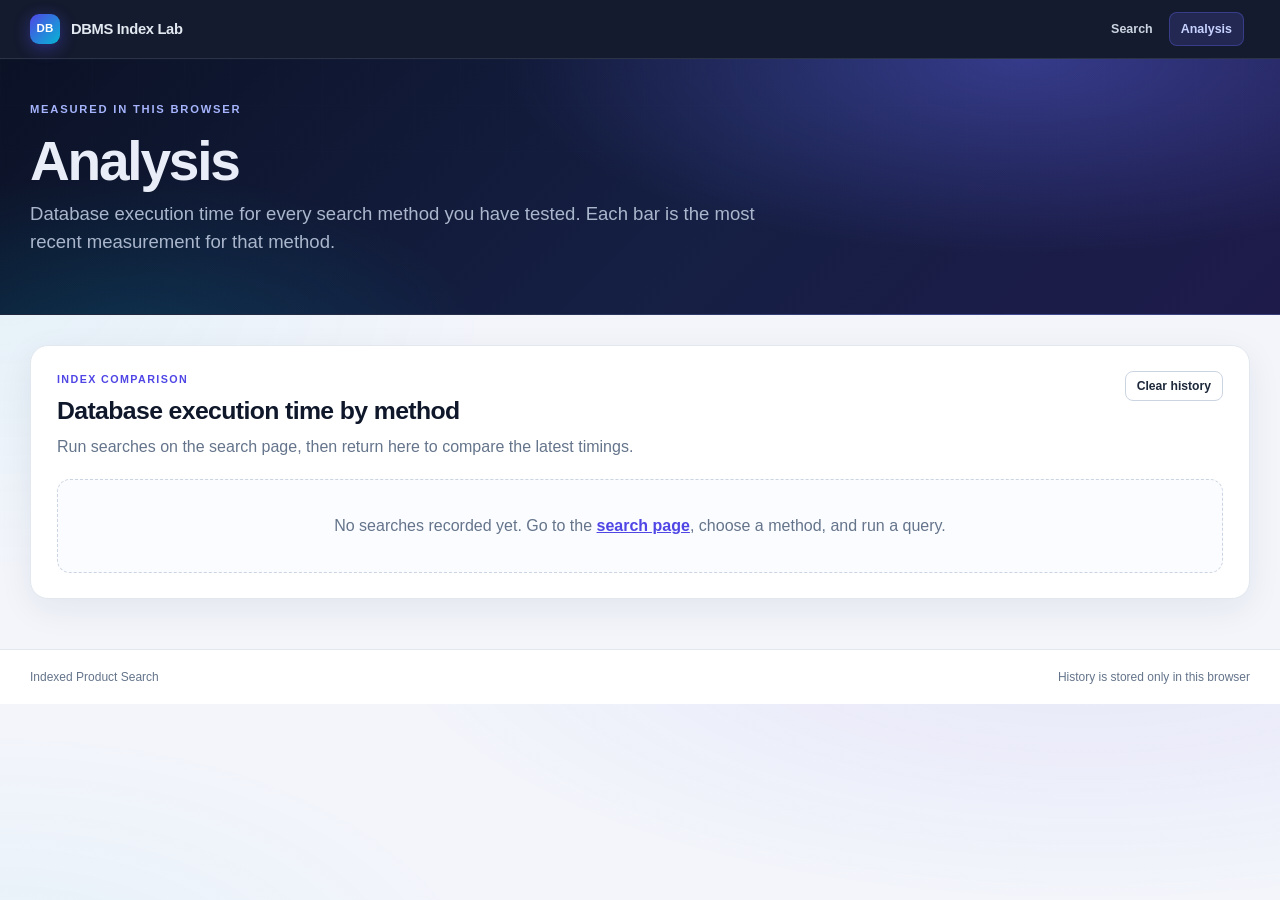
==== templates/analysis.html @ 2d2a79c1 "Simplify search app to six methods with analysis dashboard - Remove standalone B-tree method and ben" ====
<!DOCTYPE html>
<html lang="en">
<head>
  <meta charset="UTF-8" />
  <meta name="viewport" content="width=device-width, initial-scale=1.0" />
  <title>Analysis · Indexed Product Search</title>
  <meta name="description" content="Database execution time for each search method you have tested." />
  <link rel="stylesheet" href="/static/css/style.css" />
</head>
<body>
  <div class="topbar">
    <div class="wrap topbar-inner">
      <div class="brand">
        <span class="brand-mark">DB</span>
        <span class="brand-text">DBMS Index Lab</span>
      </div>
      <div class="topbar-right">
        <nav class="topbar-nav" aria-label="Primary">
          <a class="nav-link" href="/">Search</a>
          <a class="nav-link active" href="/analysis">Analysis</a>
        </nav>
      </div>
    </div>
  </div>

  <header class="hero hero-compact">
    <div class="wrap">
      <p class="eyebrow">Measured in this browser</p>
      <h1>Analysis</h1>
      <p class="subtitle">
        Database execution time for every search method you have tested. Each bar is the most recent measurement for that method.
      </p>
    </div>
  </header>

  <main class="wrap">
    <section class="panel" aria-labelledby="analysisTitle">
      <div class="panel-heading">
        <div>
          <p class="section-kicker">Index comparison</p>
          <h2 id="analysisTitle">Database execution time by method</h2>
          <p class="muted">Run searches on the search page, then return here to compare the latest timings.</p>
        </div>
        <button id="clearHistoryBtn" class="btn btn-secondary btn-small" type="button">Clear history</button>
      </div>

      <div id="analysisEmpty" class="empty-state" hidden>
        No searches recorded yet. Go to the <a href="/">search page</a>, choose a method, and run a query.
      </div>

      <div id="analysisContent" hidden>
        <div class="metric-grid" id="analysisSummary"></div>

        <div class="chart-card">
          <div class="chart-head">
            <div>
              <h3>Latest database execution time</h3>
              <p class="muted">Milliseconds spent inside PostgreSQL for the actual search query.</p>
            </div>
          </div>
          <div class="chart-wrap"><canvas id="analysisChart"></canvas></div>
        </div>

        <div class="table-card">
          <div class="chart-head">
            <div>
              <h3>Tested methods</h3>
              <p class="muted">The most recent query and measurement for each method.</p>
            </div>
          </div>
          <div class="table-scroll">
            <table id="analysisTable">
              <thead>
                <tr>
                  <th>Method</th>
                  <th>Last query</th>
                  <th class="num">DB time</th>
                  <th class="num">Results</th>
                  <th>Measured</th>
                </tr>
              </thead>
              <tbody></tbody>
            </table>
          </div>
        </div>
      </div>
    </section>
  </main>

  <footer class="footer">
    <div class="wrap footer-inner">
      <span>Indexed Product Search</span>
      <span>History is stored only in this browser</span>
    </div>
  </footer>

  <script src="/static/vendor/chart.umd.min.js"></script>
  <script src="/static/js/analysis.js"></script>
</body>
</html>
---- static/css/style.css ----
:root {
  --bg: #f3f5fb;
  --bg-soft: #eef1f8;
  --card: #ffffff;
  --ink: #0f172a;
  --ink-2: #1e293b;
  --muted: #64748b;
  --muted-2: #94a3b8;
  --line: #e2e8f0;
  --line-strong: #cbd5e1;
  --primary: #4f46e5;
  --primary-dark: #3730a3;
  --primary-soft: #eef2ff;
  --cyan: #06b6d4;
  --green: #059669;
  --green-soft: #ecfdf5;
  --amber: #d97706;
  --amber-soft: #fffbeb;
  --red: #dc2626;
  --red-soft: #fef2f2;
  --navy: #0b1226;
  --navy-2: #131c38;
  --radius: 18px;
  --radius-sm: 11px;
  --shadow: 0 10px 35px rgba(15, 23, 42, 0.07);
  --shadow-lg: 0 22px 60px rgba(15, 23, 42, 0.12);
  --mono: "SFMono-Regular", ui-monospace, Menlo, Monaco, Consolas, "Liberation Mono", monospace;
  --sans: -apple-system, BlinkMacSystemFont, "Segoe UI", Inter, Roboto, Helvetica, Arial, sans-serif;
}

* { box-sizing: border-box; }
html { scroll-behavior: smooth; }
body {
  margin: 0;
  background:
    radial-gradient(1200px 500px at 85% -100px, rgba(79, 70, 229, 0.09), transparent 60%),
    radial-gradient(900px 500px at 0% 300px, rgba(6, 182, 212, 0.06), transparent 55%),
    var(--bg);
  color: var(--ink);
  font-family: var(--sans);
  line-height: 1.5;
  -webkit-font-smoothing: antialiased;
}

.wrap { width: min(1220px, calc(100% - 40px)); margin: 0 auto; }
h1, h2, h3, p { margin-top: 0; }
h1 { font-size: clamp(2rem, 4.3vw, 3.55rem); line-height: 1.06; letter-spacing: -0.04em; margin-bottom: 18px; font-weight: 750; }
h2 { font-size: clamp(1.25rem, 2vw, 1.55rem); letter-spacing: -0.025em; margin-bottom: 6px; }
h3 { font-size: 1rem; letter-spacing: -0.01em; margin-bottom: 6px; }
code { font-family: var(--mono); font-size: 0.88em; background: #f1f5f9; border: 1px solid var(--line); border-radius: 5px; padding: 1px 5px; }
.muted { color: var(--muted); margin-bottom: 0; }
[hidden] { display: none !important; }

/* Top bar */
.topbar {
  background: rgba(11, 18, 38, 0.96);
  color: #e2e8f0;
  border-bottom: 1px solid rgba(148, 163, 184, 0.18);
  position: sticky;
  top: 0;
  z-index: 30;
  backdrop-filter: blur(14px);
}
.topbar-inner { display: flex; align-items: center; justify-content: space-between; min-height: 58px; gap: 18px; }
.brand { display: flex; align-items: center; gap: 11px; font-weight: 650; letter-spacing: -0.02em; }
.brand-mark {
  display: grid; place-items: center; width: 30px; height: 30px; border-radius: 9px;
  background: linear-gradient(135deg, var(--primary), var(--cyan));
  color: #fff; font-size: 0.72rem; font-weight: 800; letter-spacing: 0.02em;
  box-shadow: 0 4px 16px rgba(79, 70, 229, 0.45);
}
.brand-text { font-size: 0.92rem; }
.topbar-right { display: flex; align-items: center; gap: 10px; }
.status-pill {
  display: inline-flex; align-items: center; gap: 7px; font-size: 0.76rem;
  padding: 6px 11px; border-radius: 999px; border: 1px solid rgba(148, 163, 184, 0.28);
  color: #cbd5e1; background: rgba(148, 163, 184, 0.08); white-space: nowrap;
}
.status-pill .dot { width: 7px; height: 7px; border-radius: 50%; background: var(--amber); box-shadow: 0 0 0 3px rgba(217, 119, 6, 0.16); }
.status-pill.status-ok { color: #a7f3d0; border-color: rgba(5, 150, 105, 0.4); background: rgba(5, 150, 105, 0.14); }
.status-pill.status-ok .dot { background: #34d399; box-shadow: 0 0 0 3px rgba(52, 211, 153, 0.16); }
.status-pill.status-error { color: #fecaca; border-color: rgba(220, 38, 38, 0.4); background: rgba(220, 38, 38, 0.14); }
.status-pill.status-error .dot { background: #f87171; box-shadow: 0 0 0 3px rgba(248, 113, 113, 0.16); }

/* Buttons */
.btn {
  appearance: none; border: 1px solid transparent; border-radius: var(--radius-sm);
  padding: 11px 17px; font-family: inherit; font-size: 0.9rem; font-weight: 620;
  cursor: pointer; display: inline-flex; align-items: center; justify-content: center; gap: 8px;
  transition: transform 0.12s ease, box-shadow 0.18s ease, background 0.18s ease, border-color 0.18s ease;
  white-space: nowrap;
}
.btn:active { transform: translateY(1px); }
.btn:disabled { opacity: 0.58; cursor: not-allowed; }
.btn-primary {
  background: linear-gradient(135deg, var(--primary), #6366f1 55%, var(--cyan));
  color: #fff; box-shadow: 0 10px 24px rgba(79, 70, 229, 0.3);
}
.btn-primary:hover:not(:disabled) { box-shadow: 0 14px 32px rgba(79, 70, 229, 0.4); transform: translateY(-1px); }
.btn-secondary { background: #fff; color: var(--ink-2); border-color: var(--line-strong); }
.btn-secondary:hover:not(:disabled) { border-color: var(--primary); color: var(--primary); background: var(--primary-soft); }
.btn-ghost { background: transparent; color: #cbd5e1; border-color: rgba(148, 163, 184, 0.3); }
.btn-ghost:hover:not(:disabled) { background: rgba(148, 163, 184, 0.12); color: #fff; }
.btn-small { padding: 7px 11px; font-size: 0.76rem; border-radius: 8px; }
.link-btn { background: none; border: 0; padding: 0; color: var(--primary); font: inherit; font-size: 0.78rem; font-weight: 600; cursor: pointer; }
.link-btn:hover { text-decoration: underline; }
.spinner {
  width: 15px; height: 15px; border: 2px solid rgba(255, 255, 255, 0.35);
  border-top-color: #fff; border-radius: 50%; animation: spin 0.75s linear infinite;
}
@keyframes spin { to { transform: rotate(360deg); } }

/* Hero */
.hero {
  position: relative; overflow: hidden; color: #e8edf7;
  background:
    radial-gradient(800px 300px at 80% 0%, rgba(99, 102, 241, 0.4), transparent 65%),
    radial-gradient(600px 320px at 10% 120%, rgba(6, 182, 212, 0.18), transparent 60%),
    linear-gradient(135deg, #0b1226 0%, #151f43 55%, #1e1b4b 100%);
  padding: 58px 0 42px;
  border-bottom: 1px solid rgba(148, 163, 184, 0.15);
}
.hero::after {
  content: ""; position: absolute; inset: 0; pointer-events: none; opacity: 0.5;
  background-image: linear-gradient(rgba(148, 163, 184, 0.06) 1px, transparent 1px), linear-gradient(90deg, rgba(148, 163, 184, 0.06) 1px, transparent 1px);
  background-size: 46px 46px;
  mask-image: linear-gradient(to bottom, rgba(0,0,0,0.5), transparent 85%);
}
.hero .wrap { position: relative; z-index: 1; }
.eyebrow {
  text-transform: uppercase; letter-spacing: 0.16em; font-size: 0.7rem;
  color: #a5b4fc; font-weight: 700; margin-bottom: 14px;
}
.hero h1 span { color: #67e8f9; font-weight: 400; }
.subtitle { color: #aab6cc; font-size: clamp(1rem, 1.6vw, 1.16rem); max-width: 760px; margin-bottom: 28px; }
.hero-stats { display: flex; flex-wrap: wrap; gap: 10px; }
.hero-stat {
  background: rgba(255, 255, 255, 0.055); border: 1px solid rgba(148, 163, 184, 0.19);
  border-radius: 12px; padding: 11px 15px; min-width: 155px;
  backdrop-filter: blur(8px);
}
.hero-stat strong { display: block; font-size: 0.98rem; letter-spacing: -0.01em; color: #f8fafc; }
.hero-stat span { display: block; font-size: 0.7rem; text-transform: uppercase; letter-spacing: 0.1em; color: #93a3bd; margin-top: 2px; }

/* Panels */
main { padding: 30px 0 12px; }
.panel {
  background: var(--card); border: 1px solid var(--line); border-radius: var(--radius);
  box-shadow: var(--shadow); padding: 25px 26px; margin-bottom: 22px;
}
.panel-heading { display: flex; align-items: flex-start; justify-content: space-between; gap: 18px; margin-bottom: 20px; }
.panel-heading.compact { margin-bottom: 15px; }
.section-kicker {
  text-transform: uppercase; letter-spacing: 0.13em; font-size: 0.67rem;
  color: var(--primary); font-weight: 750; margin-bottom: 5px;
}
.pill {
  display: inline-flex; align-items: center; gap: 6px; padding: 5px 10px;
  border-radius: 999px; font-size: 0.72rem; font-weight: 650; white-space: nowrap;
  border: 1px solid transparent;
}
.pill-soft { background: var(--bg-soft); color: var(--muted); border-color: var(--line); }
.pill-index { background: #ecfeff; color: #0e7490; border-color: #a5f3fc; font-family: var(--mono); font-size: 0.68rem; }
.pill-green { background: var(--green-soft); color: var(--green); border-color: #a7f3d0; }
.pill-amber { background: var(--amber-soft); color: var(--amber); border-color: #fde68a; }
.pill-red { background: var(--red-soft); color: var(--red); border-color: #fecaca; }
.pill-blue { background: var(--primary-soft); color: var(--primary); border-color: #c7d2fe; }

/* Search */
.search-form { display: grid; gap: 13px; }
.search-input-wrap { position: relative; }
.search-icon { position: absolute; left: 17px; top: 50%; width: 21px; height: 21px; transform: translateY(-50%); fill: var(--muted-2); pointer-events: none; }
#queryInput {
  width: 100%; padding: 16px 18px 16px 50px; border-radius: 14px;
  border: 1.5px solid var(--line-strong); font: inherit; font-size: 1.02rem; color: var(--ink);
  background: #fbfcff; transition: border-color 0.18s ease, box-shadow 0.18s ease, background 0.18s ease;
}
#queryInput:focus { outline: none; border-color: var(--primary); background: #fff; box-shadow: 0 0 0 4px rgba(79, 70, 229, 0.11); }
#queryInput::placeholder { color: var(--muted-2); }
.search-controls { display: grid; grid-template-columns: minmax(230px, 1.5fr) auto minmax(165px, auto); gap: 13px; align-items: end; }
.field { display: grid; gap: 6px; min-width: 0; }
.field-label { font-size: 0.72rem; text-transform: uppercase; letter-spacing: 0.1em; color: var(--muted); font-weight: 700; }
select, input[type="text"] {
  width: 100%; border: 1px solid var(--line-strong); border-radius: 10px;
  padding: 10px 12px; font: inherit; font-size: 0.9rem; background: #fff; color: var(--ink);
}
select:focus, input[type="text"]:focus { outline: none; border-color: var(--primary); box-shadow: 0 0 0 3px rgba(79, 70, 229, 0.1); }
.limit-field { border: 0; padding: 0; margin: 0; }
.segmented { display: inline-flex; background: var(--bg-soft); border: 1px solid var(--line); border-radius: 10px; padding: 3px; }
.segmented label { cursor: pointer; }
.segmented input { position: absolute; opacity: 0; pointer-events: none; }
.segmented span { display: block; padding: 7px 12px; border-radius: 7px; font-size: 0.82rem; font-weight: 620; color: var(--muted); transition: background 0.15s ease, color 0.15s ease, box-shadow 0.15s ease; }
.segmented input:checked + span { background: #fff; color: var(--primary); box-shadow: 0 1px 5px rgba(15, 23, 42, 0.12); }
.search-controls .btn-primary { padding: 12px 22px; min-height: 42px; }
.examples { display: flex; align-items: center; flex-wrap: wrap; gap: 7px; margin-top: 15px; }
.examples-label { font-size: 0.75rem; color: var(--muted); font-weight: 650; margin-right: 2px; }
.chip {
  border: 1px solid var(--line); background: #fbfcff; color: var(--ink-2);
  border-radius: 999px; padding: 5px 11px; font: inherit; font-size: 0.76rem; cursor: pointer;
  transition: all 0.15s ease;
}
.chip:hover { border-color: #a5b4fc; color: var(--primary); background: var(--primary-soft); }
.method-hint { margin-top: 17px; background: linear-gradient(135deg, #f8faff, #f3f7ff); border: 1px solid #e0e7ff; border-radius: 12px; padding: 13px 15px; }
.method-hint-title { display: flex; align-items: center; gap: 8px; flex-wrap: wrap; font-weight: 700; font-size: 0.88rem; margin-bottom: 4px; }
.method-hint p { margin: 0; color: var(--muted); font-size: 0.83rem; }

/* Alerts */
.alert { border-radius: 12px; padding: 12px 15px; font-size: 0.88rem; margin-bottom: 20px; border: 1px solid; }
.alert-error { background: var(--red-soft); border-color: #fecaca; color: #991b1b; }
.alert-info { background: var(--primary-soft); border-color: #c7d2fe; color: var(--primary-dark); }

/* Metrics */
.metric-grid { display: grid; grid-template-columns: repeat(auto-fit, minmax(155px, 1fr)); gap: 11px; }
.metric-card { background: linear-gradient(180deg, #fbfcff, #f8fafc); border: 1px solid var(--line); border-radius: 13px; padding: 13px 14px; }
.metric-label { font-size: 0.68rem; text-transform: uppercase; letter-spacing: 0.1em; color: var(--muted); font-weight: 720; }
.metric-value { font-size: 1.32rem; font-weight: 730; letter-spacing: -0.03em; margin-top: 4px; color: var(--ink); }
.metric-value small { font-size: 0.68rem; color: var(--muted); font-weight: 600; letter-spacing: 0; margin-left: 2px; }
.metric-sub { font-size: 0.7rem; color: var(--muted-2); margin-top: 2px; white-space: nowrap; overflow: hidden; text-overflow: ellipsis; }
.metric-card.accent { background: linear-gradient(135deg, #eef2ff, #ecfeff); border-color: #c7d2fe; }
.metric-card.accent .metric-value { color: var(--primary-dark); }
.filter-strip { display: flex; flex-wrap: wrap; gap: 6px; margin-top: 14px; }
.filter-chip { background: #f8fafc; border: 1px solid var(--line); border-radius: 8px; padding: 4px 8px; font-size: 0.72rem; color: var(--muted); }
.filter-chip strong { color: var(--ink-2); font-weight: 650; }
.warning-list { margin-top: 14px; display: grid; gap: 7px; }
.warning-item { background: var(--amber-soft); border: 1px solid #fde68a; color: #92400e; border-radius: 9px; padding: 9px 11px; font-size: 0.79rem; }

/* Products */
.product-grid { display: grid; grid-template-columns: repeat(auto-fill, minmax(290px, 1fr)); gap: 14px; }
.product-card {
  border: 1px solid var(--line); border-radius: 14px; padding: 16px;
  background: linear-gradient(180deg, #fff, #fcfdff);
  transition: transform 0.15s ease, box-shadow 0.18s ease, border-color 0.18s ease;
  display: flex; flex-direction: column; min-width: 0;
}
.product-card:hover { transform: translateY(-2px); border-color: #c7d2fe; box-shadow: 0 12px 30px rgba(15, 23, 42, 0.08); }
.product-top { display: flex; justify-content: space-between; align-items: flex-start; gap: 10px; margin-bottom: 7px; }
.product-cat { font-size: 0.64rem; text-transform: uppercase; letter-spacing: 0.11em; color: var(--primary); font-weight: 750; }
.product-id { font-family: var(--mono); font-size: 0.62rem; color: var(--muted-2); }
.product-name { font-size: 1rem; line-height: 1.28; margin: 0 0 3px; letter-spacing: -0.015em; }
.product-brand { color: var(--muted); font-size: 0.8rem; margin-bottom: 10px; }
.product-price-row { display: flex; align-items: baseline; justify-content: space-between; gap: 10px; margin-bottom: 9px; }
.product-price { font-size: 1.18rem; font-weight: 750; letter-spacing: -0.03em; color: var(--ink); }
.product-price small { font-size: 0.65rem; color: var(--muted); font-weight: 600; }
.rating { font-size: 0.75rem; color: #b45309; background: #fffbeb; border: 1px solid #fde68a; border-radius: 6px; padding: 3px 6px; white-space: nowrap; font-weight: 650; }
.product-meta { display: flex; flex-wrap: wrap; gap: 7px; margin-bottom: 10px; }
.meta-pill { display: inline-flex; align-items: center; gap: 5px; font-size: 0.69rem; color: var(--muted); background: #f8fafc; border: 1px solid var(--line); border-radius: 6px; padding: 3px 7px; }
.color-dot { width: 8px; height: 8px; border-radius: 50%; border: 1px solid rgba(15, 23, 42, 0.15); }
.product-desc { font-size: 0.79rem; color: #52617a; margin-bottom: 11px; display: -webkit-box; -webkit-line-clamp: 3; -webkit-box-orient: vertical; overflow: hidden; }
.tag-row { display: flex; flex-wrap: wrap; gap: 4px; margin-top: auto; }
.tag { font-size: 0.64rem; color: var(--muted); background: var(--bg-soft); border-radius: 5px; padding: 2px 6px; white-space: nowrap; max-width: 100%; overflow: hidden; text-overflow: ellipsis; }
.similarity-badge { font-size: 0.64rem; color: #0e7490; background: #ecfeff; border: 1px solid #a5f3fc; border-radius: 6px; padding: 3px 6px; font-weight: 650; }
.empty-state { text-align: center; padding: 34px 18px; color: var(--muted); border: 1px dashed var(--line-strong); border-radius: 13px; background: #fbfcff; }

/* Technical */
.tech-details > summary { list-style: none; cursor: pointer; display: flex; align-items: center; justify-content: space-between; gap: 16px; }
.tech-details > summary::-webkit-details-marker { display: none; }
.summary-chevron { font-size: 1.4rem; color: var(--muted); transition: transform 0.18s ease; }
.tech-details[open] .summary-chevron { transform: rotate(180deg); }
.tech-body { margin-top: 19px; border-top: 1px solid var(--line); padding-top: 19px; }
.tech-grid { display: grid; grid-template-columns: repeat(auto-fit, minmax(250px, 1fr)); gap: 13px; margin-bottom: 15px; }
.tech-block { border: 1px solid var(--line); border-radius: 11px; background: #fbfcff; padding: 12px 13px; min-width: 0; }
.tech-block h4 { margin: 0 0 7px; font-size: 0.7rem; text-transform: uppercase; letter-spacing: 0.1em; color: var(--muted); }
.tech-block .big { font-size: 1.02rem; font-weight: 700; color: var(--ink-2); }
.index-badges { display: flex; flex-wrap: wrap; gap: 5px; }
.index-badge { font-family: var(--mono); font-size: 0.68rem; background: #ecfeff; color: #0e7490; border: 1px solid #a5f3fc; border-radius: 5px; padding: 3px 6px; }
.code-block {
  background: #0b1226; color: #dbeafe; border-radius: 11px; padding: 14px 15px;
  font-family: var(--mono); font-size: 0.74rem; line-height: 1.55; overflow: auto;
  white-space: pre-wrap; word-break: break-word; margin: 0; border: 1px solid #1e293b;
}
.code-block .sql-keyword { color: #67e8f9; }
.params-block { background: #f8fafc; border: 1px solid var(--line); border-radius: 9px; padding: 10px 12px; font-family: var(--mono); font-size: 0.72rem; overflow: auto; margin: 0; }
.plan-table { width: 100%; border-collapse: collapse; font-size: 0.74rem; }
.plan-table th, .plan-table td { text-align: left; padding: 7px 8px; border-bottom: 1px solid var(--line); vertical-align: top; }
.plan-table th { color: var(--muted); font-size: 0.66rem; text-transform: uppercase; letter-spacing: 0.07em; font-weight: 700; }
.plan-node-name { font-family: var(--mono); font-size: 0.7rem; }
.plan-indent { color: var(--muted-2); }
.tech-section { margin-top: 15px; }
.tech-section > h3 { font-size: 0.82rem; text-transform: uppercase; letter-spacing: 0.1em; color: var(--muted); margin-bottom: 8px; }
.tech-section details summary { cursor: pointer; font-size: 0.78rem; color: var(--primary); font-weight: 600; }
.tech-section details[open] summary { margin-bottom: 8px; }
.cache-panel { display: flex; flex-wrap: wrap; gap: 9px; }
.cache-item { background: #f8fafc; border: 1px solid var(--line); border-radius: 8px; padding: 7px 9px; font-size: 0.73rem; color: var(--muted); }
.cache-item strong { color: var(--ink-2); }

/* Benchmark */
.benchmark-panel { background: linear-gradient(180deg, #fff, #fcfdff); }
.benchmark-form { display: grid; gap: 16px; }
.benchmark-query-row { display: grid; grid-template-columns: minmax(220px, 2.2fr) minmax(190px, 1.2fr) auto auto; gap: 12px; align-items: end; }
.grow { min-width: 0; }
.benchmark-methods { border: 1px solid var(--line); border-radius: 12px; padding: 13px 14px; background: #fbfcff; }
.methods-head { display: flex; align-items: center; justify-content: space-between; gap: 12px; margin-bottom: 9px; }
.methods-actions { display: flex; gap: 12px; }
.method-checkbox-grid { display: grid; grid-template-columns: repeat(auto-fill, minmax(195px, 1fr)); gap: 7px; }
.method-checkbox {
  display: flex; align-items: flex-start; gap: 8px; padding: 8px 9px; border: 1px solid var(--line);
  border-radius: 8px; background: #fff; cursor: pointer; transition: all 0.14s ease;
}
.method-checkbox:hover { border-color: #c7d2fe; background: #f8faff; }
.method-checkbox input { margin-top: 2px; accent-color: var(--primary); }
.method-checkbox span { font-size: 0.78rem; line-height: 1.3; }
.method-checkbox small { display: block; font-size: 0.65rem; color: var(--muted); margin-top: 2px; font-family: var(--mono); overflow-wrap: anywhere; }
.benchmark-actions { display: flex; align-items: center; flex-wrap: wrap; gap: 10px; }
.check-inline { display: inline-flex; align-items: center; gap: 6px; font-size: 0.78rem; color: var(--muted); cursor: pointer; }
.check-inline input { accent-color: var(--primary); }
.benchmark-status { font-size: 0.78rem; color: var(--muted); }
.chart-card, .table-card { border: 1px solid var(--line); border-radius: 14px; background: #fff; padding: 17px; margin-top: 18px; }
.chart-head { display: flex; align-items: flex-start; justify-content: space-between; gap: 15px; margin-bottom: 12px; }
.chart-head h3 { margin-bottom: 2px; }
.legend-note { font-size: 0.7rem; color: var(--muted); background: var(--bg-soft); border-radius: 6px; padding: 4px 8px; white-space: nowrap; }
.chart-wrap { position: relative; height: 360px; }
.table-scroll { overflow-x: auto; }
#comparisonTable { width: 100%; border-collapse: collapse; font-size: 0.8rem; min-width: 760px; }
#comparisonTable th, #comparisonTable td { padding: 9px 10px; border-bottom: 1px solid var(--line); text-align: left; white-space: nowrap; }
#comparisonTable th { color: var(--muted); font-size: 0.67rem; text-transform: uppercase; letter-spacing: 0.08em; font-weight: 720; background: #fbfcff; }
#comparisonTable tbody tr:hover { background: #f8faff; }
#comparisonTable .num { text-align: right; font-variant-numeric: tabular-nums; }
#comparisonTable td.method-cell { font-weight: 650; color: var(--ink-2); }
.conditions { margin-top: 16px; background: #f8fafc; border: 1px solid var(--line); border-radius: 12px; padding: 13px 15px; }
.conditions h4 { margin: 0 0 6px; font-size: 0.72rem; text-transform: uppercase; letter-spacing: 0.1em; color: var(--muted); }
.conditions p { margin: 0; font-size: 0.79rem; color: var(--muted); }
.conditions .condition-chips { display: flex; flex-wrap: wrap; gap: 6px; margin-top: 7px; }
.condition-chip { font-size: 0.7rem; background: #fff; border: 1px solid var(--line); border-radius: 6px; padding: 3px 7px; color: var(--muted); }
.comparability { margin-top: 12px; display: grid; gap: 7px; }
.comparability-item { font-size: 0.76rem; color: var(--muted); border-left: 3px solid #c7d2fe; padding: 3px 0 3px 10px; }
.comparability-item strong { color: var(--ink-2); }

/* Notes */
.notes-panel { background: linear-gradient(135deg, #0b1226, #151f43); color: #cbd5e1; border-color: rgba(148, 163, 184, 0.15); }
.notes-panel .section-kicker { color: #67e8f9; }
.notes-panel h2 { color: #f8fafc; }
.notes-grid { display: grid; grid-template-columns: repeat(auto-fit, minmax(220px, 1fr)); gap: 18px; }
.notes-grid h3 { color: #e2e8f0; font-size: 0.88rem; }
.notes-grid p { color: #9fb0c8; font-size: 0.8rem; margin: 0; }
.notes-grid code { background: rgba(148, 163, 184, 0.13); border-color: rgba(148, 163, 184, 0.18); color: #a5f3fc; }

/* Footer, toast */
.footer { border-top: 1px solid var(--line); background: #fff; margin-top: 16px; padding: 18px 0; }
.footer-inner { display: flex; justify-content: space-between; gap: 15px; flex-wrap: wrap; color: var(--muted); font-size: 0.75rem; }
.toast {
  position: fixed; right: 20px; bottom: 20px; z-index: 100; max-width: min(390px, calc(100vw - 40px));
  background: #0b1226; color: #e2e8f0; border: 1px solid #334155; border-radius: 11px;
  padding: 11px 14px; font-size: 0.82rem; box-shadow: var(--shadow-lg);
}
.toast.error { background: #7f1d1d; border-color: #991b1b; color: #fee2e2; }

@media (max-width: 900px) {
  .search-controls { grid-template-columns: 1fr 1fr; }
  .search-controls .btn-primary { grid-column: 1 / -1; }
  .benchmark-query-row { grid-template-columns: 1fr 1fr; }
  .benchmark-query-row .grow { grid-column: 1 / -1; }
}
@media (max-width: 640px) {
  .wrap { width: min(100% - 24px, 1220px); }
  .hero { padding: 38px 0 30px; }
  .panel { padding: 18px 15px; border-radius: 14px; }
  .panel-heading { flex-direction: column; gap: 8px; }
  .search-controls, .benchmark-query-row { grid-template-columns: 1fr; }
  .search-controls .btn-primary { grid-column: auto; }
  .topbar-inner { min-height: 52px; }
  .brand-text { display: none; }
  .hero-stat { min-width: calc(50% - 5px); flex: 1; }
  .chart-wrap { height: 300px; }
  .chart-head { flex-direction: column; }
  .product-grid { grid-template-columns: 1fr; }
  .metric-grid { grid-template-columns: 1fr 1fr; }
  .method-checkbox-grid { grid-template-columns: 1fr; }
  .footer-inner { flex-direction: column; gap: 4px; }
}

/* Navigation */
.topbar-nav { display: flex; align-items: center; gap: 4px; margin-right: 6px; }
.nav-link {
  color: #cbd5e1; text-decoration: none; font-size: 0.78rem; font-weight: 640;
  padding: 7px 11px; border-radius: 8px; border: 1px solid transparent;
  transition: color 0.15s ease, background 0.15s ease, border-color 0.15s ease;
}
.nav-link:hover { color: #fff; background: rgba(148, 163, 184, 0.12); }
.nav-link.active { color: #c7d2fe; background: rgba(99, 102, 241, 0.18); border-color: rgba(99, 102, 241, 0.35); }

/* Secondary page hero */
.hero-compact { padding: 42px 0 30px; }
.hero-compact h1 { margin-bottom: 10px; }

/* Analysis */
#analysisTable { width: 100%; border-collapse: collapse; font-size: 0.8rem; min-width: 620px; }
#analysisTable th, #analysisTable td { padding: 9px 10px; border-bottom: 1px solid var(--line); text-align: left; vertical-align: top; }
#analysisTable th { color: var(--muted); font-size: 0.67rem; text-transform: uppercase; letter-spacing: 0.08em; font-weight: 720; background: #fbfcff; }
#analysisTable tbody tr:hover { background: #f8faff; }
#analysisTable .num { text-align: right; font-variant-numeric: tabular-nums; white-space: nowrap; }
#analysisTable td.method-cell { font-weight: 650; color: var(--ink-2); white-space: nowrap; }
.empty-state a { color: var(--primary); font-weight: 650; }

@media (max-width: 640px) {
  .topbar-right { gap: 6px; }
  .topbar-nav { margin-right: 0; }
  .nav-link { padding: 6px 8px; font-size: 0.72rem; }
  .hero-compact { padding: 30px 0 22px; }
}
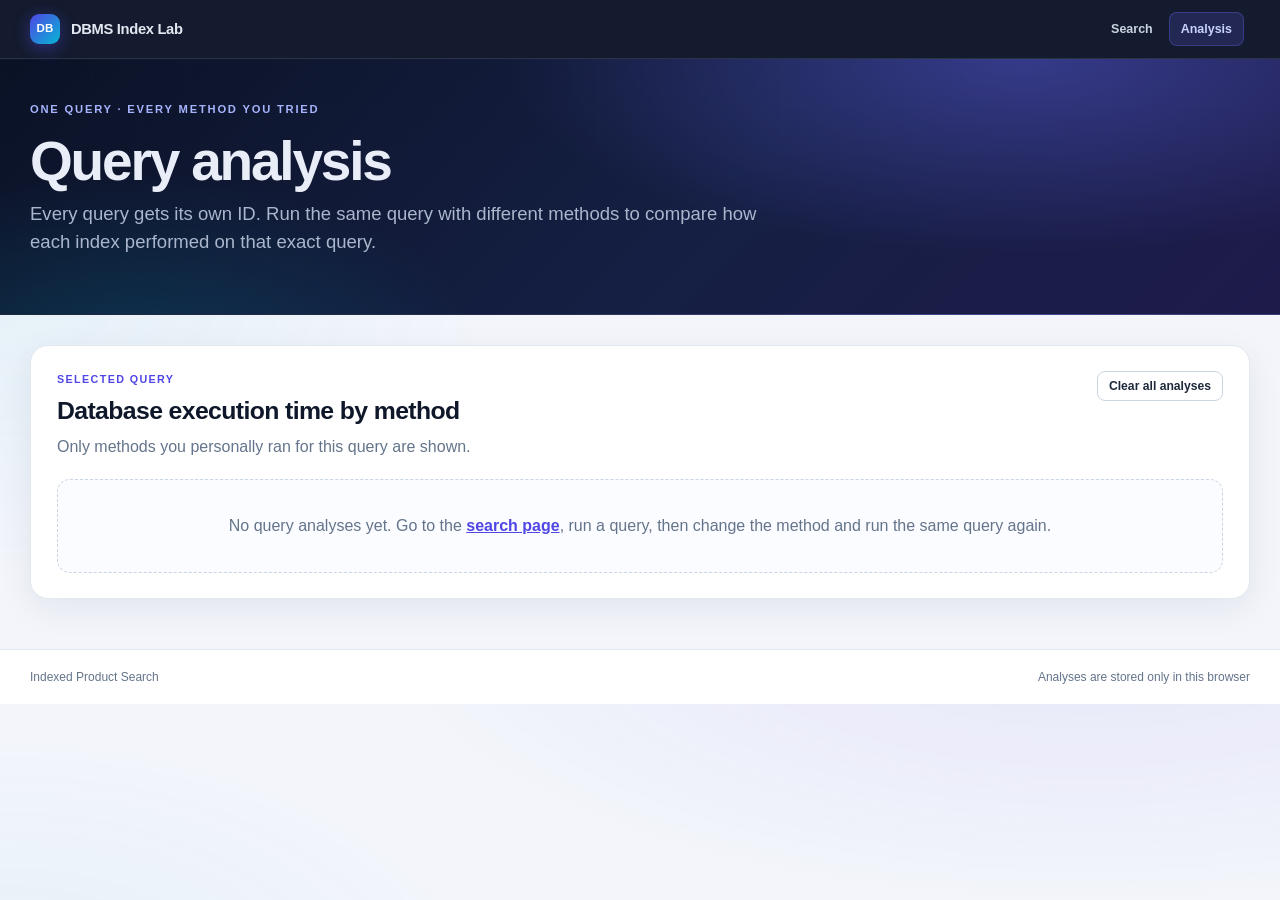
==== commit 57698c31: "Restore B+ Tree method and add query-specific analysis - Re-add btree module and register seven sele" ====
--- a/templates/analysis.html
+++ b/templates/analysis.html
@@ -4,7 +4,7 @@
   <meta charset="UTF-8" />
   <meta name="viewport" content="width=device-width, initial-scale=1.0" />
   <title>Analysis · Indexed Product Search</title>
-  <meta name="description" content="Database execution time for each search method you have tested." />
+  <meta name="description" content="Compare how each search method performed on a specific query." />
   <link rel="stylesheet" href="/static/css/style.css" />
 </head>
 <body>
@@ -25,10 +25,11 @@
 
   <header class="hero hero-compact">
     <div class="wrap">
-      <p class="eyebrow">Measured in this browser</p>
-      <h1>Analysis</h1>
+      <p class="eyebrow">One query · every method you tried</p>
+      <h1>Query analysis</h1>
       <p class="subtitle">
-        Database execution time for every search method you have tested. Each bar is the most recent measurement for that method.
+        Every query gets its own ID. Run the same query with different methods to
+        compare how each index performed on that exact query.
       </p>
     </div>
   </header>
@@ -37,24 +38,33 @@
     <section class="panel" aria-labelledby="analysisTitle">
       <div class="panel-heading">
         <div>
-          <p class="section-kicker">Index comparison</p>
+          <p class="section-kicker">Selected query</p>
           <h2 id="analysisTitle">Database execution time by method</h2>
-          <p class="muted">Run searches on the search page, then return here to compare the latest timings.</p>
+          <p class="muted">Only methods you personally ran for this query are shown.</p>
         </div>
-        <button id="clearHistoryBtn" class="btn btn-secondary btn-small" type="button">Clear history</button>
+        <button id="clearHistoryBtn" class="btn btn-secondary btn-small" type="button">Clear all analyses</button>
       </div>
 
       <div id="analysisEmpty" class="empty-state" hidden>
-        No searches recorded yet. Go to the <a href="/">search page</a>, choose a method, and run a query.
+        No query analyses yet. Go to the <a href="/">search page</a>, run a query,
+        then change the method and run the same query again.
       </div>
 
-      <div id="analysisContent" hidden>
+      <div id="analysisDetail" hidden>
+        <div class="query-detail-head">
+          <span id="detailQueryId" class="query-id-badge"></span>
+          <div class="query-detail-copy">
+            <h3 id="detailQueryText"></h3>
+            <p id="detailMeta" class="muted"></p>
+          </div>
+        </div>
+
         <div class="metric-grid" id="analysisSummary"></div>
 
         <div class="chart-card">
           <div class="chart-head">
             <div>
-              <h3>Latest database execution time</h3>
+              <h3>How each method performed on this query</h3>
               <p class="muted">Milliseconds spent inside PostgreSQL for the actual search query.</p>
             </div>
           </div>
@@ -64,8 +74,8 @@
         <div class="table-card">
           <div class="chart-head">
             <div>
-              <h3>Tested methods</h3>
-              <p class="muted">The most recent query and measurement for each method.</p>
+              <h3>Measured methods</h3>
+              <p class="muted">Latest result for each method you ran against this query.</p>
             </div>
           </div>
           <div class="table-scroll">
@@ -73,9 +83,9 @@
               <thead>
                 <tr>
                   <th>Method</th>
-                  <th>Last query</th>
                   <th class="num">DB time</th>
                   <th class="num">Results</th>
+                  <th>Cache</th>
                   <th>Measured</th>
                 </tr>
               </thead>
@@ -85,12 +95,24 @@
         </div>
       </div>
     </section>
+
+    <section id="queryListPanel" class="panel" aria-labelledby="queryListTitle" hidden>
+      <div class="panel-heading compact">
+        <div>
+          <p class="section-kicker">Saved queries</p>
+          <h2 id="queryListTitle">All query analyses</h2>
+          <p class="muted">Tap a query ID to open its graph.</p>
+        </div>
+        <span id="queryCount" class="pill pill-soft"></span>
+      </div>
+      <div id="queryList" class="query-list"></div>
+    </section>
   </main>
 
   <footer class="footer">
     <div class="wrap footer-inner">
       <span>Indexed Product Search</span>
-      <span>History is stored only in this browser</span>
+      <span>Analyses are stored only in this browser</span>
     </div>
   </footer>
 
--- a/static/css/style.css
+++ b/static/css/style.css
@@ -251,79 +251,12 @@
 .similarity-badge { font-size: 0.64rem; color: #0e7490; background: #ecfeff; border: 1px solid #a5f3fc; border-radius: 6px; padding: 3px 6px; font-weight: 650; }
 .empty-state { text-align: center; padding: 34px 18px; color: var(--muted); border: 1px dashed var(--line-strong); border-radius: 13px; background: #fbfcff; }
 
-/* Technical */
-.tech-details > summary { list-style: none; cursor: pointer; display: flex; align-items: center; justify-content: space-between; gap: 16px; }
-.tech-details > summary::-webkit-details-marker { display: none; }
-.summary-chevron { font-size: 1.4rem; color: var(--muted); transition: transform 0.18s ease; }
-.tech-details[open] .summary-chevron { transform: rotate(180deg); }
-.tech-body { margin-top: 19px; border-top: 1px solid var(--line); padding-top: 19px; }
-.tech-grid { display: grid; grid-template-columns: repeat(auto-fit, minmax(250px, 1fr)); gap: 13px; margin-bottom: 15px; }
-.tech-block { border: 1px solid var(--line); border-radius: 11px; background: #fbfcff; padding: 12px 13px; min-width: 0; }
-.tech-block h4 { margin: 0 0 7px; font-size: 0.7rem; text-transform: uppercase; letter-spacing: 0.1em; color: var(--muted); }
-.tech-block .big { font-size: 1.02rem; font-weight: 700; color: var(--ink-2); }
-.index-badges { display: flex; flex-wrap: wrap; gap: 5px; }
-.index-badge { font-family: var(--mono); font-size: 0.68rem; background: #ecfeff; color: #0e7490; border: 1px solid #a5f3fc; border-radius: 5px; padding: 3px 6px; }
-.code-block {
-  background: #0b1226; color: #dbeafe; border-radius: 11px; padding: 14px 15px;
-  font-family: var(--mono); font-size: 0.74rem; line-height: 1.55; overflow: auto;
-  white-space: pre-wrap; word-break: break-word; margin: 0; border: 1px solid #1e293b;
-}
-.code-block .sql-keyword { color: #67e8f9; }
-.params-block { background: #f8fafc; border: 1px solid var(--line); border-radius: 9px; padding: 10px 12px; font-family: var(--mono); font-size: 0.72rem; overflow: auto; margin: 0; }
-.plan-table { width: 100%; border-collapse: collapse; font-size: 0.74rem; }
-.plan-table th, .plan-table td { text-align: left; padding: 7px 8px; border-bottom: 1px solid var(--line); vertical-align: top; }
-.plan-table th { color: var(--muted); font-size: 0.66rem; text-transform: uppercase; letter-spacing: 0.07em; font-weight: 700; }
-.plan-node-name { font-family: var(--mono); font-size: 0.7rem; }
-.plan-indent { color: var(--muted-2); }
-.tech-section { margin-top: 15px; }
-.tech-section > h3 { font-size: 0.82rem; text-transform: uppercase; letter-spacing: 0.1em; color: var(--muted); margin-bottom: 8px; }
-.tech-section details summary { cursor: pointer; font-size: 0.78rem; color: var(--primary); font-weight: 600; }
-.tech-section details[open] summary { margin-bottom: 8px; }
-.cache-panel { display: flex; flex-wrap: wrap; gap: 9px; }
-.cache-item { background: #f8fafc; border: 1px solid var(--line); border-radius: 8px; padding: 7px 9px; font-size: 0.73rem; color: var(--muted); }
-.cache-item strong { color: var(--ink-2); }
-
-/* Benchmark */
-.benchmark-panel { background: linear-gradient(180deg, #fff, #fcfdff); }
-.benchmark-form { display: grid; gap: 16px; }
-.benchmark-query-row { display: grid; grid-template-columns: minmax(220px, 2.2fr) minmax(190px, 1.2fr) auto auto; gap: 12px; align-items: end; }
-.grow { min-width: 0; }
-.benchmark-methods { border: 1px solid var(--line); border-radius: 12px; padding: 13px 14px; background: #fbfcff; }
-.methods-head { display: flex; align-items: center; justify-content: space-between; gap: 12px; margin-bottom: 9px; }
-.methods-actions { display: flex; gap: 12px; }
-.method-checkbox-grid { display: grid; grid-template-columns: repeat(auto-fill, minmax(195px, 1fr)); gap: 7px; }
-.method-checkbox {
-  display: flex; align-items: flex-start; gap: 8px; padding: 8px 9px; border: 1px solid var(--line);
-  border-radius: 8px; background: #fff; cursor: pointer; transition: all 0.14s ease;
-}
-.method-checkbox:hover { border-color: #c7d2fe; background: #f8faff; }
-.method-checkbox input { margin-top: 2px; accent-color: var(--primary); }
-.method-checkbox span { font-size: 0.78rem; line-height: 1.3; }
-.method-checkbox small { display: block; font-size: 0.65rem; color: var(--muted); margin-top: 2px; font-family: var(--mono); overflow-wrap: anywhere; }
-.benchmark-actions { display: flex; align-items: center; flex-wrap: wrap; gap: 10px; }
-.check-inline { display: inline-flex; align-items: center; gap: 6px; font-size: 0.78rem; color: var(--muted); cursor: pointer; }
-.check-inline input { accent-color: var(--primary); }
-.benchmark-status { font-size: 0.78rem; color: var(--muted); }
+/* Analysis chart and table */
 .chart-card, .table-card { border: 1px solid var(--line); border-radius: 14px; background: #fff; padding: 17px; margin-top: 18px; }
 .chart-head { display: flex; align-items: flex-start; justify-content: space-between; gap: 15px; margin-bottom: 12px; }
 .chart-head h3 { margin-bottom: 2px; }
-.legend-note { font-size: 0.7rem; color: var(--muted); background: var(--bg-soft); border-radius: 6px; padding: 4px 8px; white-space: nowrap; }
 .chart-wrap { position: relative; height: 360px; }
 .table-scroll { overflow-x: auto; }
-#comparisonTable { width: 100%; border-collapse: collapse; font-size: 0.8rem; min-width: 760px; }
-#comparisonTable th, #comparisonTable td { padding: 9px 10px; border-bottom: 1px solid var(--line); text-align: left; white-space: nowrap; }
-#comparisonTable th { color: var(--muted); font-size: 0.67rem; text-transform: uppercase; letter-spacing: 0.08em; font-weight: 720; background: #fbfcff; }
-#comparisonTable tbody tr:hover { background: #f8faff; }
-#comparisonTable .num { text-align: right; font-variant-numeric: tabular-nums; }
-#comparisonTable td.method-cell { font-weight: 650; color: var(--ink-2); }
-.conditions { margin-top: 16px; background: #f8fafc; border: 1px solid var(--line); border-radius: 12px; padding: 13px 15px; }
-.conditions h4 { margin: 0 0 6px; font-size: 0.72rem; text-transform: uppercase; letter-spacing: 0.1em; color: var(--muted); }
-.conditions p { margin: 0; font-size: 0.79rem; color: var(--muted); }
-.conditions .condition-chips { display: flex; flex-wrap: wrap; gap: 6px; margin-top: 7px; }
-.condition-chip { font-size: 0.7rem; background: #fff; border: 1px solid var(--line); border-radius: 6px; padding: 3px 7px; color: var(--muted); }
-.comparability { margin-top: 12px; display: grid; gap: 7px; }
-.comparability-item { font-size: 0.76rem; color: var(--muted); border-left: 3px solid #c7d2fe; padding: 3px 0 3px 10px; }
-.comparability-item strong { color: var(--ink-2); }
 
 /* Notes */
 .notes-panel { background: linear-gradient(135deg, #0b1226, #151f43); color: #cbd5e1; border-color: rgba(148, 163, 184, 0.15); }
@@ -347,15 +280,13 @@
 @media (max-width: 900px) {
   .search-controls { grid-template-columns: 1fr 1fr; }
   .search-controls .btn-primary { grid-column: 1 / -1; }
-  .benchmark-query-row { grid-template-columns: 1fr 1fr; }
-  .benchmark-query-row .grow { grid-column: 1 / -1; }
 }
 @media (max-width: 640px) {
   .wrap { width: min(100% - 24px, 1220px); }
   .hero { padding: 38px 0 30px; }
   .panel { padding: 18px 15px; border-radius: 14px; }
   .panel-heading { flex-direction: column; gap: 8px; }
-  .search-controls, .benchmark-query-row { grid-template-columns: 1fr; }
+  .search-controls { grid-template-columns: 1fr; }
   .search-controls .btn-primary { grid-column: auto; }
   .topbar-inner { min-height: 52px; }
   .brand-text { display: none; }
@@ -397,3 +328,41 @@
   .nav-link { padding: 6px 8px; font-size: 0.72rem; }
   .hero-compact { padding: 30px 0 22px; }
 }
+
+/* Query-scoped analysis */
+.panel-actions { display: flex; align-items: center; gap: 8px; flex-wrap: wrap; }
+.query-id-badge {
+  display: inline-flex; align-items: center; white-space: nowrap;
+  font-family: var(--mono); font-size: 0.72rem; font-weight: 700;
+  color: #3730a3; background: #eef2ff; border: 1px solid #c7d2fe;
+  border-radius: 7px; padding: 4px 8px;
+}
+.query-detail-head {
+  display: flex; align-items: flex-start; gap: 14px;
+  background: #f8faff; border: 1px solid var(--line);
+  border-radius: 14px; padding: 14px 16px; margin-bottom: 16px;
+}
+.query-detail-copy { min-width: 0; }
+.query-detail-copy h3 { margin: 0 0 4px; font-size: 1rem; overflow-wrap: anywhere; }
+.query-detail-copy p { margin: 0; }
+.query-list { display: grid; gap: 10px; margin-top: 6px; }
+.query-card {
+  display: flex; align-items: center; gap: 12px; width: 100%;
+  text-align: left; font: inherit; cursor: pointer;
+  background: #fff; border: 1px solid var(--line); border-radius: 12px;
+  padding: 12px 14px;
+  transition: border-color 0.15s ease, background 0.15s ease, box-shadow 0.15s ease;
+}
+.query-card:hover { border-color: #c7d2fe; background: #f8faff; }
+.query-card.active {
+  border-color: #818cf8; background: #eef2ff;
+  box-shadow: 0 0 0 3px rgba(99, 102, 241, 0.10);
+}
+.query-card-body { display: flex; flex-direction: column; gap: 3px; min-width: 0; flex: 1; }
+.query-card-text { font-weight: 650; color: var(--ink-2); font-size: 0.86rem; overflow-wrap: anywhere; }
+.query-card-meta { font-size: 0.72rem; color: var(--muted); }
+.query-card-chevron { color: var(--muted-2); font-size: 1.35rem; line-height: 1; }
+
+@media (max-width: 640px) {
+  .query-detail-head { flex-direction: column; gap: 8px; }
+}
